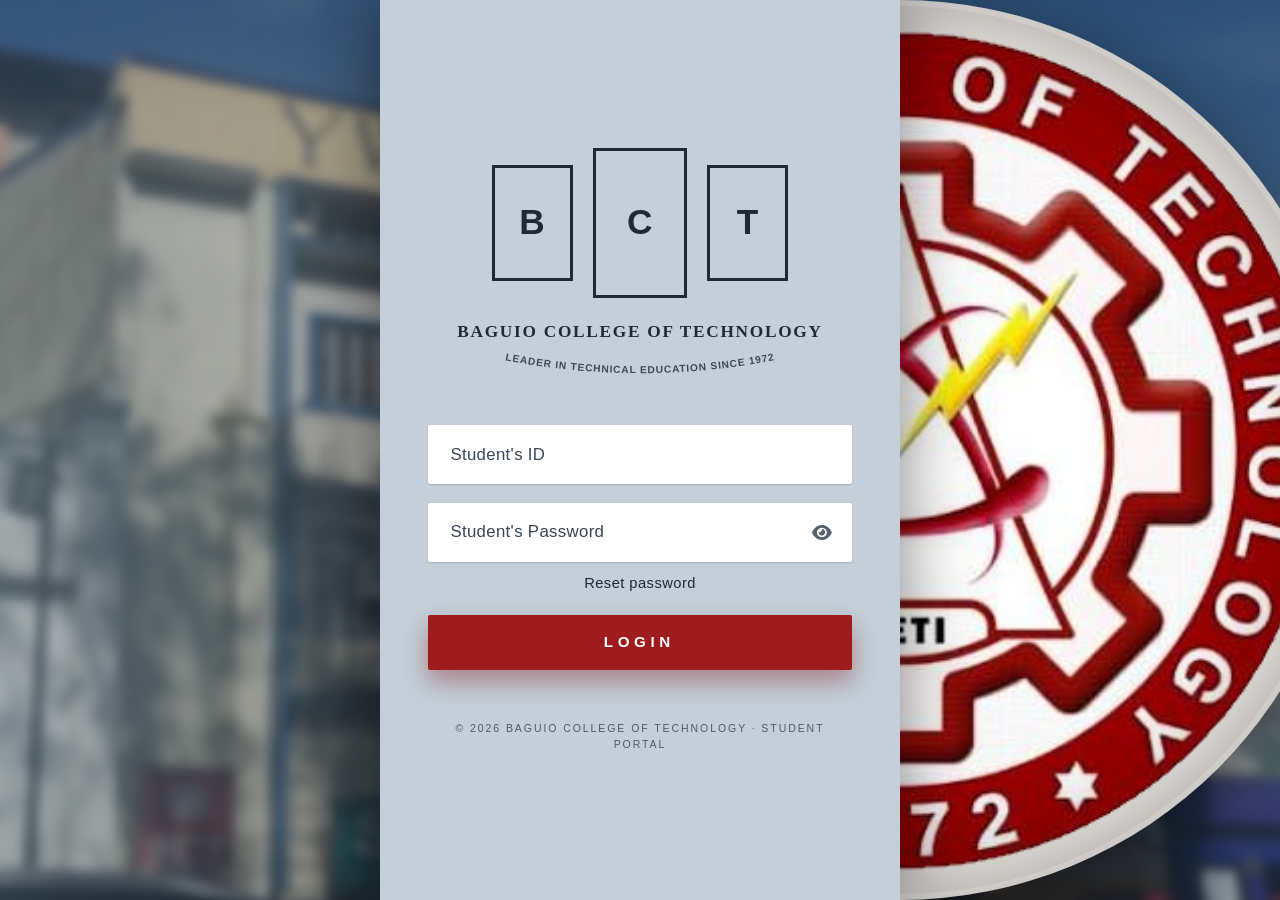
==== RegistrationPage.html @ 7062a047 "yidhariisabaddie" ====
<html lang="en">

<head>
    <meta charset="UTF-8" />
    <meta name="viewport" content="width=device-width, initial-scale=1.0" />
    <title>Baguio College of Technology | Student Portal Login</title>
    <link rel="icon" type="image/png" href="Images/Logos/BCT Logo.png" />

    <link href="https://cdn.jsdelivr.net/npm/bootstrap@5.3.8/dist/css/bootstrap.min.css" rel="stylesheet" />
    <script src="https://cdn.jsdelivr.net/npm/bootstrap@5.3.8/dist/js/bootstrap.bundle.min.js"></script>

    <link rel="stylesheet" href="https://cdnjs.cloudflare.com/ajax/libs/font-awesome/6.4.0/css/all.min.css" />

    <link rel="stylesheet" href="CSS/style.css" />
</head>

<body>
    <div class="bg-slideshow" id="bgSlideshow" aria-hidden="true">
        <div class="bg-slide bg-slide-1 active"></div>
        <div class="bg-slide bg-slide-2"></div>
        <div class="bg-slide bg-slide-3"></div>
    </div>

    <div class="bg-overlay" aria-hidden="true"></div>

    <main class="login-stage">
        <div class="logo-orb" aria-hidden="true"></div>

        <section class="login-panel" aria-labelledby="schoolName">
            <div class="seal-badge">
                <img src="Images/Logos/BCT Logo.png" alt="Baguio College of Technology seal" />
            </div>

            <div class="panel-content">
                <div class="acronym-boxes" aria-hidden="true">
                    <div class="letter-box">B</div>
                    <div class="letter-box letter-box-tall">C</div>
                    <div class="letter-box">T</div>
                </div>

                <h1 class="school-full-name" id="schoolName">
                    Baguio College of Technology
                </h1>

                <svg class="motto-arc" viewBox="0 0 400 56" xmlns="http://www.w3.org/2000/svg" role="img"
                    aria-label="Leader in Technical Education since 1972">
                    <path id="mottoArcPath" d="M10 10 Q200 54 390 10" fill="none" />
                    <text class="motto-text">
                        <textPath href="#mottoArcPath" startOffset="50%" text-anchor="middle">
                            Leader in Technical Education since 1972
                        </textPath>
                    </text>
                </svg>

                <form id="loginForm" class="login-form" novalidate>
                    <div>
                        <label class="visually-hidden" for="studentId">Student's ID</label>
                        <input type="text" class="input-bar" id="studentId" name="studentId" placeholder="Student's ID"
                            autocomplete="username" required />
                    </div>

                    <div>
                        <label class="visually-hidden" for="studentPassword">Student's Password</label>
                        <div class="password-bar">
                            <input type="password" id="studentPassword" name="studentPassword"
                                placeholder="Student's Password" autocomplete="current-password" required />
                            <button class="toggle-password" type="button" id="togglePassword"
                                aria-label="Toggle password visibility" aria-pressed="false">
                                <i class="fas fa-eye" aria-hidden="true"></i>
                            </button>
                        </div>
                    </div>

                    <a href="#" class="reset-link" id="resetPasswordLink">Reset password</a>

                    <button type="submit" class="btn-login">Login</button>
                </form>

                <p class="panel-footer">
                    &copy; 2026 Baguio College of Technology &middot; Student Portal
                </p>
            </div>
        </section>
    </main>

    <script src="JS/script.js"></script>
</body>

</html>
---- CSS/style.css ----
:root {
    --panel-bg: #c4cfd9;
    --ink: #1f2a35;
    --ink-soft: #3c4a58;
    --accent: #9e1b1e;
    --accent-dark: #7c1417;
    --panel-w: 520px;
}

body,
html {
    height: 100%;
    margin: 0;
    font-family: "Segoe UI", Tahoma, Geneva, Verdana, sans-serif;
    overflow-x: hidden;
}

/* dark canvas as a fallback if the slideshow photos fail to load */
html {
    background-color: #0f172a;
}

/* ---------- Shifting blurred background ---------- */
.bg-slideshow {
    position: fixed;
    top: 0;
    left: 0;
    width: 100%;
    height: 100%;
    z-index: 0;
}

.bg-slide {
    position: absolute;
    top: 0;
    left: 0;
    width: 100%;
    height: 100%;
    background-size: cover;
    background-position: center 30%;
    opacity: 0;
    transition:
        opacity 1.5s ease-in-out,
        transform 6s ease-in-out;
    /* keep the slide slightly zoomed so the weak blur never reveals transparent edges */
    transform: scale(1.08);
    filter: blur(5px);
    -webkit-filter: blur(5px);
}

.bg-slide-1 {
    background-image: url("../Images/Background/5ce9ad70-0e41-4c10-b5ee-7a83d38f1132.jpeg");
}

.bg-slide-2 {
    background-image: url("../Images/Background/68b89f62-8f19-412b-bc5a-8a062d4786f0.jpeg");
}

.bg-slide-3 {
    background-image: url("../Images/Background/dcb02898-f5d2-493e-8888-8b8eeee07c66.jpeg");
}

.bg-slide.active {
    opacity: 1;
    transform: scale(1.12);
}

.bg-overlay {
    position: fixed;
    top: 0;
    left: 0;
    width: 100%;
    height: 100%;
    background: rgba(15, 23, 42, 0.35);
    z-index: 1;
}

/* ---------- Stage / layout ---------- */
.login-stage {
    position: relative;
    z-index: 2;
    /* sits above the slideshow (0) and the dim overlay (1) */
    min-height: 100vh;
    display: flex;
    justify-content: center;
    overflow: hidden;
}

/* ---------- School logo circle (centered on the panel's edge: exactly half tucked behind the panel, half shown) ---------- */
.logo-orb {
    position: absolute;
    top: 50%;
    left: calc(50% + var(--panel-w) / 2);
    transform: translate(-50%, -50%);
    width: clamp(660px, 100vh, 1180px);
    aspect-ratio: 1 / 1;
    border-radius: 50%;
    background-image: url("../Images/Logos/BCT Logo.png");
    background-size: cover;
    background-position: center;
    background-color: #f4f1ec;
    /* never let the circle tip out on the panel's left side; clip exactly at the panel's left edge */
    clip-path: inset(0 0 0 max(0px, calc(clamp(660px, 100vh, 1180px) / 2 - var(--panel-w))));
    box-shadow:
        inset 0 0 0 6px rgba(255, 255, 255, 0.18),
        inset 0 0 120px rgba(0, 0, 0, 0.4),
        0 25px 80px rgba(0, 0, 0, 0.5);
    z-index: 1;
}

/* ---------- Solid color panel ---------- */
.login-panel {
    position: relative;
    z-index: 2;
    width: 100%;
    max-width: var(--panel-w);
    min-height: 100vh;
    background: var(--panel-bg);
    display: flex;
    flex-direction: column;
    align-items: center;
    justify-content: center;
    padding: 3rem clamp(1.25rem, 4vw, 3rem);
    box-shadow: 0 0 70px rgba(0, 0, 0, 0.5);
}

.panel-content {
    width: 100%;
    max-width: 470px;
    display: flex;
    flex-direction: column;
    align-items: center;
    text-align: center;
}

/* ---------- School name acronym boxes (middle one taller) ---------- */
.acronym-boxes {
    display: flex;
    align-items: center;
    gap: clamp(0.75rem, 2vw, 1.25rem);
    margin-bottom: 1.4rem;
}

.letter-box {
    width: clamp(64px, 9vh, 84px);
    height: clamp(88px, 13vh, 116px);
    border: 3px solid var(--ink);
    background: transparent;
    display: flex;
    align-items: center;
    justify-content: center;
    font-size: clamp(1.6rem, 4.5vh, 2.2rem);
    font-weight: 800;
    color: var(--ink);
    letter-spacing: 0.02em;
    transition:
        transform 0.2s ease,
        background-color 0.2s ease;
}

.letter-box-tall {
    width: clamp(74px, 10.5vh, 96px);
    height: clamp(112px, 17vh, 150px);
    background: transparent;
}

.letter-box:hover {
    transform: translateY(-4px);
    background: rgba(255, 255, 255, 0.55);
}

/* ---------- School full name ---------- */
.school-full-name {
    font-family: Georgia, "Times New Roman", serif;
    font-weight: 700;
    text-transform: uppercase;
    letter-spacing: 0.1em;
    font-size: clamp(0.9rem, 2.3vh, 1.08rem);
    color: var(--ink);
    margin: 0;
    line-height: 1.35;
}

/* ---------- School motto (curved text) ---------- */
.motto-arc {
    width: min(340px, 92%);
    height: auto;
    overflow: visible;
    margin-top: 0.15rem;
}

.motto-text {
    font-size: 12px;
    font-weight: 600;
    letter-spacing: 0.08em;
    fill: var(--ink-soft);
    text-transform: uppercase;
}

/* ---------- Login form / input bars ---------- */
.login-form {
    width: 100%;
    display: flex;
    flex-direction: column;
    gap: 1.15rem;
    margin-top: 2rem;
}

.input-bar {
    width: 100%;
    height: 3.7rem;
    background: #ffffff;
    border: none;
    border-radius: 2px;
    padding: 0 1.4rem;
    font-size: 1.05rem;
    letter-spacing: 0.02em;
    color: var(--ink);
    outline: none;
    box-shadow: 0 1px 2px rgba(16, 24, 32, 0.18);
    transition: box-shadow 0.2s ease;
}

.input-bar::placeholder {
    color: #39465a;
    opacity: 1;
}

.input-bar:hover {
    box-shadow: 0 4px 14px rgba(16, 24, 32, 0.22);
}

.input-bar:focus {
    box-shadow:
        0 0 0 3px rgba(158, 27, 30, 0.35),
        0 4px 14px rgba(16, 24, 32, 0.22);
}

.password-bar {
    width: 100%;
    height: 3.7rem;
    background: #ffffff;
    border-radius: 2px;
    display: flex;
    align-items: center;
    padding-right: 0.35rem;
    box-shadow: 0 1px 2px rgba(16, 24, 32, 0.18);
    transition: box-shadow 0.2s ease;
}

.password-bar input {
    flex: 1 1 auto;
    min-width: 0;
    height: 100%;
    border: none;
    background: transparent;
    outline: none;
    padding: 0 0.5rem 0 1.4rem;
    font-size: 1.05rem;
    letter-spacing: 0.02em;
    color: var(--ink);
    border-radius: 2px;
}

.password-bar input::placeholder {
    color: #39465a;
    opacity: 1;
}

.password-bar:hover {
    box-shadow: 0 4px 14px rgba(16, 24, 32, 0.22);
}

.password-bar:focus-within {
    box-shadow:
        0 0 0 3px rgba(158, 27, 30, 0.35),
        0 4px 14px rgba(16, 24, 32, 0.22);
}

.toggle-password {
    flex: 0 0 auto;
    width: 3rem;
    height: 3rem;
    border: none;
    border-radius: 2px;
    background: transparent;
    color: #55626e;
    font-size: 1.1rem;
    cursor: pointer;
    transition:
        color 0.2s ease,
        background-color 0.2s ease;
}

.toggle-password:hover {
    color: var(--accent);
    background: rgba(158, 27, 30, 0.08);
}

.toggle-password:focus-visible {
    outline: 2px solid var(--accent);
    outline-offset: -2px;
}

/* ---------- Login button ---------- */
.btn-login {
    height: 3.4rem;
    border: none;
    border-radius: 2px;
    background: var(--accent);
    color: #ffffff;
    font-size: 0.95rem;
    font-weight: 700;
    letter-spacing: 0.3em;
    padding-left: 0.3em;
    /* balance the trailing tracking */
    text-transform: uppercase;
    cursor: pointer;
    box-shadow: 0 12px 24px rgba(124, 20, 23, 0.4);
    transition:
        background-color 0.2s ease,
        transform 0.15s ease,
        box-shadow 0.2s ease;
}

.btn-login:hover {
    background: var(--accent-dark);
    transform: translateY(-1px);
    box-shadow: 0 14px 28px rgba(124, 20, 23, 0.45);
}

.btn-login:active {
    transform: translateY(0);
}

.btn-login:focus-visible {
    outline: 3px solid rgba(158, 27, 30, 0.45);
    outline-offset: 3px;
}

/* ---------- Reset password (sits directly under the password bar) ---------- */
.reset-link {
    align-self: center;
    margin-top: -0.55rem;
    /* pull closer to the password bar above */
    color: var(--ink);
    font-size: 0.92rem;
    letter-spacing: 0.03em;
    text-decoration: none;
    border-bottom: 1px solid transparent;
    padding-bottom: 2px;
    transition:
        color 0.2s ease,
        border-color 0.2s ease;
}

.reset-link:hover {
    color: var(--accent);
    border-bottom-color: var(--accent);
}

.reset-link:focus-visible {
    outline: 2px solid var(--accent);
    outline-offset: 3px;
}

/* ---------- Small print ---------- */
.panel-footer {
    margin: 2.2rem 0 0;
    font-size: 0.66rem;
    letter-spacing: 0.18em;
    text-transform: uppercase;
    color: #4d5a66;
}

/* ---------- Seal badge (small screens only) ---------- */
.seal-badge {
    display: none;
    width: 128px;
    height: 128px;
    margin: -4.8rem auto 1.5rem;
    padding: 6px;
    border-radius: 50%;
    background: #ffffff;
    box-shadow:
        0 0 0 4px rgba(158, 27, 30, 0.85),
        0 14px 30px rgba(0, 0, 0, 0.35);
}

.seal-badge img {
    width: 100%;
    height: 100%;
    border-radius: 50%;
    object-fit: cover;
    display: block;
}

/* ---------- Breakpoints ---------- */
@media (max-width: 1199px) {
    :root {
        --panel-w: 480px;
    }

    .logo-orb {
        width: clamp(540px, 95vh, 980px);
        clip-path: inset(0 0 0 max(0px, calc(clamp(540px, 95vh, 980px) / 2 - var(--panel-w))));
    }
}

@media (max-width: 991px) {
    .logo-orb {
        display: none;
    }

    .login-panel {
        max-width: 520px;
        padding-top: 5rem;
    }

    .seal-badge {
        display: block;
    }
}

@media (max-width: 575px) {
    .login-panel {
        padding: 5rem 1.25rem 2.5rem;
        justify-content: flex-start;
    }

    .acronym-boxes {
        gap: 0.6rem;
        margin-bottom: 1.1rem;
    }

    .letter-box {
        width: 58px;
        height: 80px;
        border-width: 2px;
        font-size: 1.5rem;
    }

    .letter-box-tall {
        width: 66px;
        height: 104px;
    }

    .school-full-name {
        font-size: 0.9rem;
        letter-spacing: 0.07em;
    }

    .input-bar,
    .password-bar {
        height: 3.35rem;
    }

    .input-bar,
    .password-bar input {
        font-size: 0.95rem;
    }

    .btn-login {
        height: 3.1rem;
    }

    .panel-footer {
        margin-top: 1.6rem;
        font-size: 0.58rem;
    }
}

@media (prefers-reduced-motion: reduce) {
    .bg-slide {
        transition: none;
        transform: none;
    }

    .letter-box,
    .btn-login,
    .input-bar,
    .password-bar {
        transition: none;
    }
}
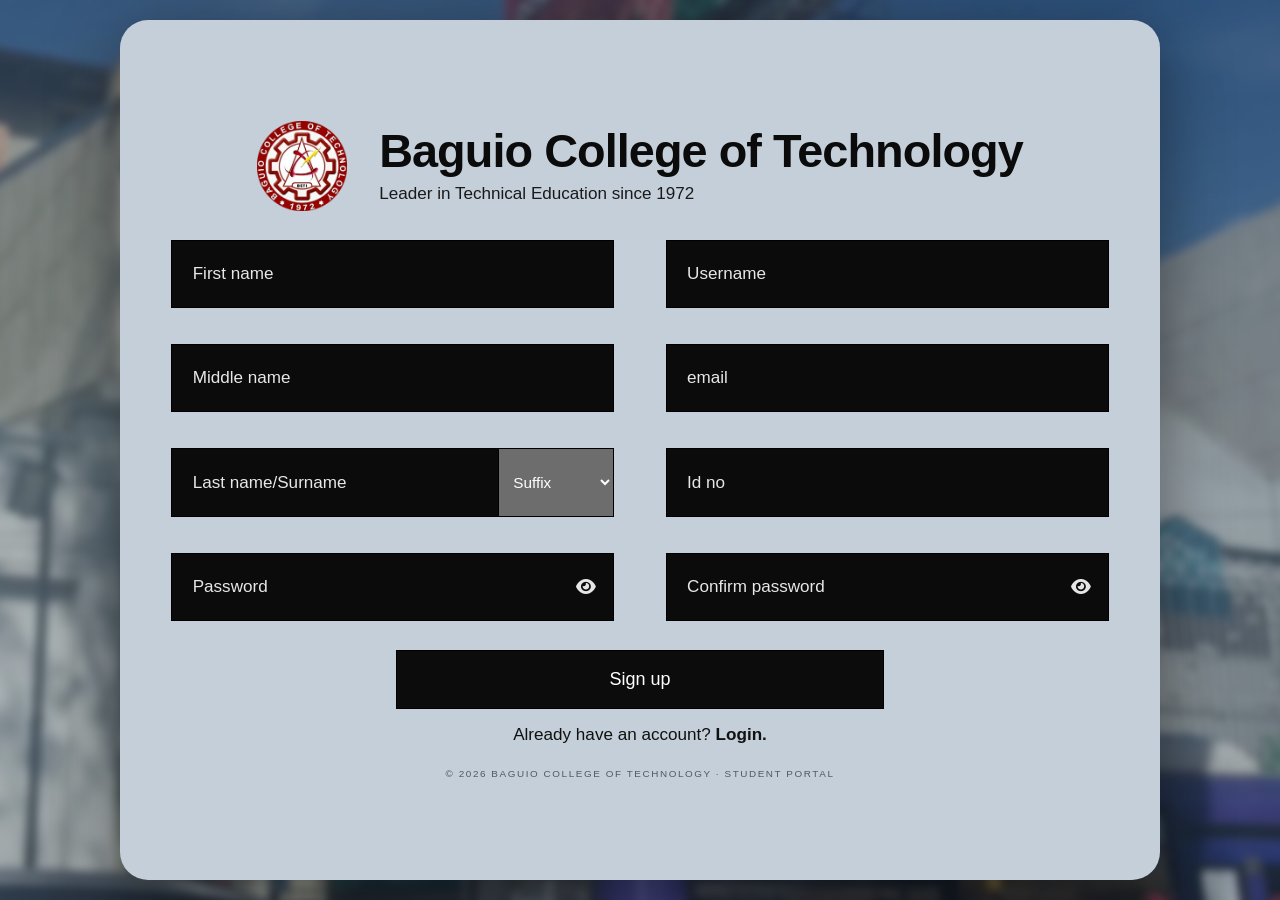
==== commit 9facd792: "Ts so difficult, kill switch gon wait, maghanda ka Rusty." ====
--- a/RegistrationPage.html
+++ b/RegistrationPage.html
@@ -1,20 +1,17 @@
+<!doctype html>
 <html lang="en">
 
 <head>
     <meta charset="UTF-8" />
     <meta name="viewport" content="width=device-width, initial-scale=1.0" />
-    <title>Baguio College of Technology | Student Portal Login</title>
-    <link rel="icon" type="image/png" href="Images/Logos/BCT Logo.png" />
-
-    <link href="https://cdn.jsdelivr.net/npm/bootstrap@5.3.8/dist/css/bootstrap.min.css" rel="stylesheet" />
-    <script src="https://cdn.jsdelivr.net/npm/bootstrap@5.3.8/dist/js/bootstrap.bundle.min.js"></script>
+    <title>Baguio College of Technology | Student Registration</title>
+    <link rel="icon" type="image/png" href="Images/Logos/BCTLogo.png" />
 
     <link rel="stylesheet" href="https://cdnjs.cloudflare.com/ajax/libs/font-awesome/6.4.0/css/all.min.css" />
-
     <link rel="stylesheet" href="CSS/style.css" />
 </head>
 
-<body>
+<body class="page-register">
     <div class="bg-slideshow" id="bgSlideshow" aria-hidden="true">
         <div class="bg-slide bg-slide-1 active"></div>
         <div class="bg-slide bg-slide-2"></div>
@@ -24,56 +21,94 @@
     <div class="bg-overlay" aria-hidden="true"></div>
 
     <main class="login-stage">
-        <div class="logo-orb" aria-hidden="true"></div>
+        <section class="login-panel" aria-labelledby="schoolName">
+            <div class="panel-content">
+                <header class="register-header">
+                    <img class="register-seal" src="Images/Logos/BCTLogo.png" alt="Baguio College of Technology seal" />
+                    <div class="register-heading">
+                        <h1 id="schoolName">Baguio College of Technology</h1>
+                        <p>Leader in Technical Education since 1972</p>
+                    </div>
+                </header>
 
-        <section class="login-panel" aria-labelledby="schoolName">
-            <div class="seal-badge">
-                <img src="Images/Logos/BCT Logo.png" alt="Baguio College of Technology seal" />
-            </div>
+                <form id="registerForm" class="register-form" action="register.php" method="POST" novalidate>
+                    <div class="register-grid">
+                        <div class="register-field">
+                            <label class="visually-hidden" for="regFirstName">First name</label>
+                            <input type="text" class="dark-input" id="regFirstName" name="first_name"
+                                placeholder="First name" autocomplete="given-name" required />
+                        </div>
 
-            <div class="panel-content">
-                <div class="acronym-boxes" aria-hidden="true">
-                    <div class="letter-box">B</div>
-                    <div class="letter-box letter-box-tall">C</div>
-                    <div class="letter-box">T</div>
-                </div>
+                        <div class="register-field">
+                            <label class="visually-hidden" for="regUsername">Username</label>
+                            <input type="text" class="dark-input" id="regUsername" name="username"
+                                placeholder="Username" autocomplete="username" required />
+                        </div>
 
-                <h1 class="school-full-name" id="schoolName">
-                    Baguio College of Technology
-                </h1>
+                        <div class="register-field">
+                            <label class="visually-hidden" for="regMiddleName">Middle name</label>
+                            <input type="text" class="dark-input" id="regMiddleName" name="middle_name"
+                                placeholder="Middle name" autocomplete="additional-name" />
+                        </div>
 
-                <svg class="motto-arc" viewBox="0 0 400 56" xmlns="http://www.w3.org/2000/svg" role="img"
-                    aria-label="Leader in Technical Education since 1972">
-                    <path id="mottoArcPath" d="M10 10 Q200 54 390 10" fill="none" />
-                    <text class="motto-text">
-                        <textPath href="#mottoArcPath" startOffset="50%" text-anchor="middle">
-                            Leader in Technical Education since 1972
-                        </textPath>
-                    </text>
-                </svg>
+                        <div class="register-field">
+                            <label class="visually-hidden" for="regEmail">Email</label>
+                            <input type="email" class="dark-input" id="regEmail" name="email" placeholder="email"
+                                autocomplete="email" required />
+                        </div>
 
-                <form id="loginForm" class="login-form" novalidate>
-                    <div>
-                        <label class="visually-hidden" for="studentId">Student's ID</label>
-                        <input type="text" class="input-bar" id="studentId" name="studentId" placeholder="Student's ID"
-                            autocomplete="username" required />
-                    </div>
+                        <div class="register-field name-with-suffix">
+                            <label class="visually-hidden" for="regLastName">Last name / Surname</label>
+                            <input type="text" class="dark-input" id="regLastName" name="last_name"
+                                placeholder="Last name/Surname" autocomplete="family-name" required />
+                            <label class="visually-hidden" for="regSuffix">Suffix</label>
+                            <select class="suffix-input" id="regSuffix" name="suffix" aria-label="Suffix">
+                                <option value="" selected>Suffix</option>
+                                <option value="Jr.">Jr.</option>
+                                <option value="Sr.">Sr.</option>
+                                <option value="II">II</option>
+                                <option value="III">III</option>
+                                <option value="IV">IV</option>
+                            </select>
+                        </div>
 
-                    <div>
-                        <label class="visually-hidden" for="studentPassword">Student's Password</label>
-                        <div class="password-bar">
-                            <input type="password" id="studentPassword" name="studentPassword"
-                                placeholder="Student's Password" autocomplete="current-password" required />
-                            <button class="toggle-password" type="button" id="togglePassword"
-                                aria-label="Toggle password visibility" aria-pressed="false">
-                                <i class="fas fa-eye" aria-hidden="true"></i>
-                            </button>
+                        <div class="register-field">
+                            <label class="visually-hidden" for="regIdNo">ID no</label>
+                            <input type="text" class="dark-input" id="regIdNo" name="id_no" placeholder="Id no"
+                                autocomplete="off" required />
+                        </div>
+
+                        <div class="register-field">
+                            <label class="visually-hidden" for="regPassword">Password</label>
+                            <div class="dark-password">
+                                <input type="password" id="regPassword" name="password" placeholder="Password"
+                                    autocomplete="new-password" required />
+                                <button class="toggle-password" type="button" id="toggleRegPassword"
+                                    aria-label="Toggle password visibility" aria-pressed="false">
+                                    <i class="fas fa-eye" aria-hidden="true"></i>
+                                </button>
+                            </div>
+                        </div>
+
+                        <div class="register-field">
+                            <label class="visually-hidden" for="regConfirmPassword">Confirm password</label>
+                            <div class="dark-password">
+                                <input type="password" id="regConfirmPassword" name="confirm_password"
+                                    placeholder="Confirm password" autocomplete="new-password" required />
+                                <button class="toggle-password" type="button" id="toggleConfirmPassword"
+                                    aria-label="Toggle password visibility" aria-pressed="false">
+                                    <i class="fas fa-eye" aria-hidden="true"></i>
+                                </button>
+                            </div>
                         </div>
                     </div>
 
-                    <a href="#" class="reset-link" id="resetPasswordLink">Reset password</a>
-
-                    <button type="submit" class="btn-login">Login</button>
+                    <div class="register-actions">
+                        <button type="submit" class="btn-signup">Sign up</button>
+                        <p class="existing-account">
+                            Already have an account? <a href="LoginPage.html" data-transition>Login.</a>
+                        </p>
+                    </div>
                 </form>
 
                 <p class="panel-footer">
--- a/CSS/style.css
+++ b/CSS/style.css
@@ -1,51 +1,63 @@
 :root {
     --panel-bg: #c4cfd9;
-    --ink: #1f2a35;
+    --ink: #101820;
     --ink-soft: #3c4a58;
     --accent: #9e1b1e;
     --accent-dark: #7c1417;
-    --panel-w: 520px;
-}
-
-body,
-html {
+    --field-dark: #0b0b0b;
+    --panel-radius: 28px;
+}
+
+*,
+*::before,
+*::after {
+    box-sizing: border-box;
+}
+
+html,
+body {
     height: 100%;
     margin: 0;
+    overflow: hidden;
+}
+
+body {
     font-family: "Segoe UI", Tahoma, Geneva, Verdana, sans-serif;
-    overflow-x: hidden;
-}
-
-/* dark canvas as a fallback if the slideshow photos fail to load */
-html {
-    background-color: #0f172a;
-}
-
-/* ---------- Shifting blurred background ---------- */
+    background: #0f172a;
+    color: var(--ink);
+}
+
+.visually-hidden {
+    position: absolute;
+    width: 1px;
+    height: 1px;
+    padding: 0;
+    margin: -1px;
+    overflow: hidden;
+    clip: rect(0, 0, 0, 0);
+    white-space: nowrap;
+    border: 0;
+}
+
 .bg-slideshow {
     position: fixed;
-    top: 0;
-    left: 0;
-    width: 100%;
-    height: 100%;
+    inset: 0;
     z-index: 0;
+    overflow: hidden;
 }
 
 .bg-slide {
     position: absolute;
-    top: 0;
-    left: 0;
-    width: 100%;
-    height: 100%;
+    inset: 0;
     background-size: cover;
-    background-position: center 30%;
+    background-position: center 35%;
     opacity: 0;
+    transform: scale(1.08);
+    filter: blur(4px);
+    -webkit-filter: blur(4px);
     transition:
-        opacity 1.5s ease-in-out,
-        transform 6s ease-in-out;
-    /* keep the slide slightly zoomed so the weak blur never reveals transparent edges */
-    transform: scale(1.08);
-    filter: blur(5px);
-    -webkit-filter: blur(5px);
+        opacity 1.6s ease-in-out,
+        transform 8s ease-in-out;
 }
 
 .bg-slide-1 {
@@ -67,61 +79,47 @@
 
 .bg-overlay {
     position: fixed;
-    top: 0;
-    left: 0;
-    width: 100%;
-    height: 100%;
-    background: rgba(15, 23, 42, 0.35);
+    inset: 0;
+    background: rgba(15, 23, 42, 0.32);
     z-index: 1;
 }
 
-/* ---------- Stage / layout ---------- */
 .login-stage {
     position: relative;
     z-index: 2;
-    /* sits above the slideshow (0) and the dim overlay (1) */
-    min-height: 100vh;
-    display: flex;
+    width: 100%;
+    height: 100vh;
+    height: 100dvh;
+    padding: clamp(10px, 2.2vh, 24px) clamp(12px, 3vw, 44px);
+    display: flex;
+    align-items: center;
     justify-content: center;
     overflow: hidden;
 }
 
-/* ---------- School logo circle (centered on the panel's edge: exactly half tucked behind the panel, half shown) ---------- */
-.logo-orb {
-    position: absolute;
-    top: 50%;
-    left: calc(50% + var(--panel-w) / 2);
-    transform: translate(-50%, -50%);
-    width: clamp(660px, 100vh, 1180px);
-    aspect-ratio: 1 / 1;
-    border-radius: 50%;
-    background-image: url("../Images/Logos/BCT Logo.png");
-    background-size: cover;
-    background-position: center;
-    background-color: #f4f1ec;
-    /* never let the circle tip out on the panel's left side; clip exactly at the panel's left edge */
-    clip-path: inset(0 0 0 max(0px, calc(clamp(660px, 100vh, 1180px) / 2 - var(--panel-w))));
-    box-shadow:
-        inset 0 0 0 6px rgba(255, 255, 255, 0.18),
-        inset 0 0 120px rgba(0, 0, 0, 0.4),
-        0 25px 80px rgba(0, 0, 0, 0.5);
-    z-index: 1;
-}
-
-/* ---------- Solid color panel ---------- */
 .login-panel {
     position: relative;
     z-index: 2;
     width: 100%;
-    max-width: var(--panel-w);
-    min-height: 100vh;
+    height: 100%;
     background: var(--panel-bg);
+    border-radius: var(--panel-radius);
+    box-shadow: 0 18px 70px rgba(0, 0, 0, 0.45);
     display: flex;
     flex-direction: column;
     align-items: center;
     justify-content: center;
-    padding: 3rem clamp(1.25rem, 4vw, 3rem);
-    box-shadow: 0 0 70px rgba(0, 0, 0, 0.5);
+    padding: clamp(18px, 3.2vh, 40px) clamp(20px, 4vw, 52px);
+    overflow: hidden;
+    transition: max-width 0.55s cubic-bezier(0.2, 0.75, 0.25, 1);
+}
+
+body.page-login .login-panel {
+    max-width: clamp(350px, 41vw, 550px);
+}
+
+body.page-register .login-panel {
+    max-width: min(1040px, 86vw);
 }
 
 .panel-content {
@@ -130,63 +128,98 @@
     display: flex;
     flex-direction: column;
     align-items: center;
-    text-align: center;
-}
-
-/* ---------- School name acronym boxes (middle one taller) ---------- */
+    transition:
+        opacity 0.28s ease,
+        transform 0.28s ease;
+}
+
+
+.panel-content.is-leaving {
+    opacity: 0;
+    transform: translateY(-8px) scale(0.985);
+    pointer-events: none;
+}
+
+.panel-content.is-entering {
+    opacity: 0;
+    transform: translateY(10px) scale(0.985);
+    pointer-events: none;
+}
+
+.seal-badge {
+    display: block;
+    width: clamp(76px, 12vh, 130px);
+    height: clamp(76px, 12vh, 130px);
+    margin-bottom: clamp(12px, 2.4vh, 28px);
+    padding: 5px;
+    border-radius: 50%;
+    background: #fff;
+    box-shadow:
+        0 0 0 4px rgba(158, 27, 30, 0.85),
+        0 12px 26px rgba(0, 0, 0, 0.3);
+}
+
+.seal-badge img {
+    display: block;
+    width: 100%;
+    height: 100%;
+    border-radius: 50%;
+    object-fit: cover;
+}
+
 .acronym-boxes {
     display: flex;
     align-items: center;
-    gap: clamp(0.75rem, 2vw, 1.25rem);
-    margin-bottom: 1.4rem;
+    justify-content: center;
+    width: 100%;
+    gap: clamp(8px, 2.5%, 20px);
+    margin-bottom: clamp(10px, 2vh, 22px);
 }
 
 .letter-box {
-    width: clamp(64px, 9vh, 84px);
-    height: clamp(88px, 13vh, 116px);
+    width: 27%;
+    height: clamp(100px, 18vh, 180px);
     border: 3px solid var(--ink);
+    display: flex;
+    align-items: center;
+    justify-content: center;
+    font-size: clamp(1.5rem, 4vh, 2.4rem);
+    font-weight: 800;
+    letter-spacing: 0.02em;
+    color: var(--ink);
     background: transparent;
-    display: flex;
-    align-items: center;
-    justify-content: center;
-    font-size: clamp(1.6rem, 4.5vh, 2.2rem);
-    font-weight: 800;
-    color: var(--ink);
-    letter-spacing: 0.02em;
     transition:
         transform 0.2s ease,
         background-color 0.2s ease;
 }
 
 .letter-box-tall {
-    width: clamp(74px, 10.5vh, 96px);
-    height: clamp(112px, 17vh, 150px);
-    background: transparent;
+    width: 31%;
+    height: clamp(125px, 21vh, 210px);
 }
 
 .letter-box:hover {
-    transform: translateY(-4px);
-    background: rgba(255, 255, 255, 0.55);
-}
-
-/* ---------- School full name ---------- */
+    transform: translateY(-3px);
+    background: rgba(255, 255, 255, 0.5);
+}
+
 .school-full-name {
+    margin: 0;
     font-family: Georgia, "Times New Roman", serif;
     font-weight: 700;
     text-transform: uppercase;
     letter-spacing: 0.1em;
-    font-size: clamp(0.9rem, 2.3vh, 1.08rem);
+    font-size: clamp(0.82rem, 1.9vh, 1.05rem);
+    line-height: 1.35;
+    text-align: center;
     color: var(--ink);
-    margin: 0;
-    line-height: 1.35;
-}
-
-/* ---------- School motto (curved text) ---------- */
+}
+
 .motto-arc {
     width: min(340px, 92%);
     height: auto;
+    margin-top: 0.1rem;
     overflow: visible;
-    margin-top: 0.15rem;
 }
 
 .motto-text {
@@ -197,90 +230,79 @@
     text-transform: uppercase;
 }
 
-/* ---------- Login form / input bars ---------- */
-.login-form {
+.auth-form {
     width: 100%;
     display: flex;
     flex-direction: column;
-    gap: 1.15rem;
-    margin-top: 2rem;
-}
-
-.input-bar {
-    width: 100%;
-    height: 3.7rem;
-    background: #ffffff;
+    gap: clamp(12px, 3vh, 28px);
+    margin-top: clamp(18px, 3.4vh, 42px);
+}
+
+.field {
+    width: 100%;
+}
+
+.input-bar,
+.password-bar {
+    width: 100%;
+    height: clamp(42px, 6.4vh, 62px);
+    background: #fff;
     border: none;
     border-radius: 2px;
-    padding: 0 1.4rem;
-    font-size: 1.05rem;
+    box-shadow: 0 1px 3px rgba(16, 24, 32, 0.2);
+    transition: box-shadow 0.2s ease;
+}
+
+.input-bar {
+    padding: 0 clamp(14px, 2vw, 24px);
+    font-size: clamp(0.95rem, 1.9vh, 1.1rem);
     letter-spacing: 0.02em;
     color: var(--ink);
     outline: none;
-    box-shadow: 0 1px 2px rgba(16, 24, 32, 0.18);
-    transition: box-shadow 0.2s ease;
-}
-
-.input-bar::placeholder {
+}
+
+.input-bar::placeholder,
+.password-bar input::placeholder {
     color: #39465a;
     opacity: 1;
 }
 
-.input-bar:hover {
+.input-bar:hover,
+.password-bar:hover {
     box-shadow: 0 4px 14px rgba(16, 24, 32, 0.22);
 }
 
-.input-bar:focus {
+.input-bar:focus,
+.password-bar:focus-within {
     box-shadow:
         0 0 0 3px rgba(158, 27, 30, 0.35),
         0 4px 14px rgba(16, 24, 32, 0.22);
 }
 
 .password-bar {
-    width: 100%;
-    height: 3.7rem;
-    background: #ffffff;
-    border-radius: 2px;
     display: flex;
     align-items: center;
     padding-right: 0.35rem;
-    box-shadow: 0 1px 2px rgba(16, 24, 32, 0.18);
-    transition: box-shadow 0.2s ease;
 }
 
 .password-bar input {
     flex: 1 1 auto;
     min-width: 0;
     height: 100%;
+    padding: 0 0.5rem 0 clamp(14px, 2vw, 24px);
     border: none;
+    border-radius: 2px;
     background: transparent;
     outline: none;
-    padding: 0 0.5rem 0 1.4rem;
-    font-size: 1.05rem;
+    font-size: clamp(0.95rem, 1.9vh, 1.1rem);
     letter-spacing: 0.02em;
     color: var(--ink);
-    border-radius: 2px;
-}
-
-.password-bar input::placeholder {
-    color: #39465a;
-    opacity: 1;
-}
-
-.password-bar:hover {
-    box-shadow: 0 4px 14px rgba(16, 24, 32, 0.22);
-}
-
-.password-bar:focus-within {
-    box-shadow:
-        0 0 0 3px rgba(158, 27, 30, 0.35),
-        0 4px 14px rgba(16, 24, 32, 0.22);
 }
 
 .toggle-password {
     flex: 0 0 auto;
-    width: 3rem;
-    height: 3rem;
+    width: 2.8rem;
+    height: 2.8rem;
     border: none;
     border-radius: 2px;
     background: transparent;
@@ -302,21 +324,58 @@
     outline-offset: -2px;
 }
 
-/* ---------- Login button ---------- */
+.form-links {
+    display: flex;
+    gap: clamp(12px, 2vw, 26px);
+    justify-content: center;
+    flex-wrap: wrap;
+    margin-top: -0.3rem;
+}
+
+.form-links a {
+    font-size: clamp(0.82rem, 1.7vh, 0.92rem);
+    letter-spacing: 0.03em;
+    text-decoration: none;
+    padding-bottom: 2px;
+    border-bottom: 1px solid transparent;
+    transition:
+        color 0.2s ease,
+        border-color 0.2s ease;
+}
+
+.reset-link {
+    color: var(--ink);
+}
+
+.register-link {
+    color: var(--accent);
+    font-weight: 700;
+}
+
+.form-links a:hover {
+    color: var(--accent);
+    border-bottom-color: var(--accent);
+}
+
+.form-links a:focus-visible {
+    outline: 2px solid var(--accent);
+    outline-offset: 3px;
+}
+
 .btn-login {
-    height: 3.4rem;
+    width: 100%;
+    height: clamp(42px, 6.2vh, 60px);
     border: none;
     border-radius: 2px;
     background: var(--accent);
-    color: #ffffff;
-    font-size: 0.95rem;
+    color: #fff;
+    font-size: clamp(0.85rem, 1.7vh, 1rem);
     font-weight: 700;
     letter-spacing: 0.3em;
     padding-left: 0.3em;
-    /* balance the trailing tracking */
     text-transform: uppercase;
     cursor: pointer;
-    box-shadow: 0 12px 24px rgba(124, 20, 23, 0.4);
+    box-shadow: 0 10px 22px rgba(124, 20, 23, 0.4);
     transition:
         background-color 0.2s ease,
         transform 0.15s ease,
@@ -326,7 +385,6 @@
 .btn-login:hover {
     background: var(--accent-dark);
     transform: translateY(-1px);
-    box-shadow: 0 14px 28px rgba(124, 20, 23, 0.45);
 }
 
 .btn-login:active {
@@ -338,148 +396,309 @@
     outline-offset: 3px;
 }
 
-/* ---------- Reset password (sits directly under the password bar) ---------- */
-.reset-link {
-    align-self: center;
-    margin-top: -0.55rem;
-    /* pull closer to the password bar above */
-    color: var(--ink);
-    font-size: 0.92rem;
-    letter-spacing: 0.03em;
-    text-decoration: none;
-    border-bottom: 1px solid transparent;
-    padding-bottom: 2px;
-    transition:
-        color 0.2s ease,
-        border-color 0.2s ease;
-}
-
-.reset-link:hover {
-    color: var(--accent);
-    border-bottom-color: var(--accent);
-}
-
-.reset-link:focus-visible {
-    outline: 2px solid var(--accent);
-    outline-offset: 3px;
-}
-
-/* ---------- Small print ---------- */
 .panel-footer {
-    margin: 2.2rem 0 0;
-    font-size: 0.66rem;
-    letter-spacing: 0.18em;
+    margin: clamp(14px, 2.6vh, 30px) 0 0;
+    font-size: clamp(0.58rem, 1.1vh, 0.68rem);
+    letter-spacing: 0.16em;
     text-transform: uppercase;
     color: #4d5a66;
-}
-
-/* ---------- Seal badge (small screens only) ---------- */
-.seal-badge {
-    display: none;
-    width: 128px;
-    height: 128px;
-    margin: -4.8rem auto 1.5rem;
-    padding: 6px;
-    border-radius: 50%;
-    background: #ffffff;
-    box-shadow:
-        0 0 0 4px rgba(158, 27, 30, 0.85),
-        0 14px 30px rgba(0, 0, 0, 0.35);
-}
-
-.seal-badge img {
-    width: 100%;
+    text-align: center;
+}
+
+body.page-register .login-panel {
+    padding: clamp(18px, 3vh, 38px) clamp(20px, 4vw, 64px);
+}
+
+body.page-register .panel-content {
+    max-width: 100%;
+}
+
+.register-header {
+    width: 100%;
+    display: flex;
+    align-items: center;
+    justify-content: center;
+    gap: clamp(14px, 2.5vw, 34px);
+    margin-bottom: clamp(16px, 3.2vh, 40px);
+}
+
+.register-seal {
+    flex: 0 0 auto;
+    width: clamp(58px, 10vh, 116px);
+    height: auto;
+    aspect-ratio: 1 / 1;
+    object-fit: contain;
+}
+
+.register-heading h1 {
+    margin: 0;
+    font-size: clamp(1.6rem, 5.2vh, 3.4rem);
+    font-weight: 800;
+    line-height: 1.05;
+    letter-spacing: -0.02em;
+    color: #0b0b0b;
+}
+
+.register-heading p {
+    margin: clamp(4px, 0.9vh, 12px) 0 0;
+    font-size: clamp(0.8rem, 1.9vh, 1.15rem);
+    color: #1a1a1a;
+}
+
+.register-form {
+    width: 100%;
+    display: flex;
+    flex-direction: column;
+    align-items: center;
+}
+
+.register-grid {
+    width: 100%;
+    display: grid;
+    grid-template-columns: repeat(2, minmax(0, 1fr));
+    column-gap: clamp(16px, 4vw, 70px);
+    row-gap: clamp(14px, 4vh, 38px);
+}
+
+.register-field {
+    min-width: 0;
+}
+
+.dark-input,
+.dark-password {
+    width: 100%;
+    height: clamp(42px, 7.6vh, 76px);
+    background: var(--field-dark);
+    border: 1px solid #000;
+    border-radius: 0;
+}
+
+.dark-input {
+    padding: 0 clamp(12px, 1.6vw, 24px);
+    color: #fff;
+    font-size: clamp(0.9rem, 1.9vh, 1.1rem);
+    outline: none;
+}
+
+.dark-input::placeholder,
+.dark-password input::placeholder {
+    color: rgba(255, 255, 255, 0.9);
+    opacity: 1;
+}
+
+.dark-input:focus,
+.dark-password:focus-within {
+    box-shadow: 0 0 0 3px rgba(158, 27, 30, 0.55);
+}
+
+.dark-password {
+    display: flex;
+    align-items: center;
+    padding-right: 0.3rem;
+}
+
+.dark-password input {
+    flex: 1 1 auto;
+    min-width: 0;
     height: 100%;
-    border-radius: 50%;
-    object-fit: cover;
+    padding: 0 0.6rem 0 clamp(12px, 1.6vw, 24px);
+    border: none;
+    background: transparent;
+    color: #fff;
+    font-size: clamp(0.9rem, 1.9vh, 1.1rem);
+    outline: none;
+}
+
+.dark-password .toggle-password {
+    color: #e6e6e6;
+}
+
+.dark-password .toggle-password:hover {
+    background: rgba(255, 255, 255, 0.12);
+    color: #fff;
+}
+
+.name-with-suffix {
+    display: flex;
+    width: 100%;
+}
+
+.name-with-suffix .dark-input {
+    flex: 1 1 auto;
+    min-width: 0;
+}
+
+.suffix-input {
+    flex: 0 0 clamp(76px, 9vw, 132px);
+    height: clamp(42px, 7.6vh, 76px);
+    padding: 0 10px;
+    border: 1px solid #000;
+    border-left: none;
+    border-radius: 0;
+    background: #6d6d6d;
+    color: #fff;
+    font-size: clamp(0.82rem, 1.7vh, 1rem);
+    outline: none;
+    cursor: pointer;
+}
+
+.suffix-input:focus {
+    box-shadow: 0 0 0 3px rgba(158, 27, 30, 0.55);
+}
+
+.register-actions {
+    width: 100%;
+    display: flex;
+    flex-direction: column;
+    align-items: center;
+    gap: clamp(10px, 1.8vh, 20px);
+    margin-top: clamp(16px, 3.2vh, 40px);
+}
+
+.btn-signup {
+    width: clamp(260px, 52%, 560px);
+    height: clamp(42px, 6.5vh, 66px);
+    border: 1px solid #000;
+    border-radius: 0;
+    background: #0c0c0c;
+    color: #fff;
+    font-size: clamp(0.95rem, 2vh, 1.2rem);
+    cursor: pointer;
+    transition:
+        background-color 0.2s ease,
+        transform 0.15s ease;
+}
+
+.btn-signup:hover {
+    background: #232323;
+    transform: translateY(-1px);
+}
+
+.btn-signup:active {
+    transform: translateY(0);
+}
+
+.btn-signup:focus-visible {
+    outline: 3px solid rgba(158, 27, 30, 0.55);
+    outline-offset: 3px;
+}
+
+.existing-account {
+    margin: 0;
+    font-size: clamp(0.85rem, 1.9vh, 1.1rem);
+    color: #111;
+    text-align: center;
+}
+
+.existing-account a {
+    color: #111;
+    font-weight: 600;
+    text-decoration: none;
+}
+
+.existing-account a:hover {
+    text-decoration: underline;
+}
+
+.result-box {
+    max-width: 470px;
+    margin: clamp(14px, 2.6vh, 30px) auto 0;
+    padding: clamp(14px, 2.4vh, 26px);
+    border-radius: 10px;
+    text-align: center;
+    animation: fadeIn 0.5s ease;
+}
+
+.result-box.success {
+    background: #e7f4ea;
+    color: #1e6b3a;
+    border: 1px solid #b7dfc8;
+}
+
+.result-box.error {
+    background: #fbeaea;
+    color: #8a2424;
+    border: 1px solid #f2c4c4;
+}
+
+.result-box a {
+    color: inherit;
+    text-decoration: underline;
+    font-weight: 700;
+}
+
+.result-box .icon {
     display: block;
-}
-
-/* ---------- Breakpoints ---------- */
-@media (max-width: 1199px) {
-    :root {
-        --panel-w: 480px;
-    }
-
-    .logo-orb {
-        width: clamp(540px, 95vh, 980px);
-        clip-path: inset(0 0 0 max(0px, calc(clamp(540px, 95vh, 980px) / 2 - var(--panel-w))));
-    }
-}
-
-@media (max-width: 991px) {
-    .logo-orb {
-        display: none;
+    font-size: clamp(1.6rem, 4vh, 2.5rem);
+    margin-bottom: 0.6rem;
+}
+
+@keyframes fadeIn {
+    from {
+        opacity: 0;
+        transform: translateY(10px);
+    }
+
+    to {
+        opacity: 1;
+        transform: translateY(0);
+    }
+}
+
+@media (max-width: 980px),
+(max-height: 620px) {
+
+    html,
+    body {
+        overflow: auto;
+    }
+
+    .login-stage {
+        height: auto;
+        min-height: 100dvh;
+        padding: 22px 14px;
     }
 
     .login-panel {
-        max-width: 520px;
-        padding-top: 5rem;
-    }
-
-    .seal-badge {
-        display: block;
-    }
-}
-
-@media (max-width: 575px) {
-    .login-panel {
-        padding: 5rem 1.25rem 2.5rem;
+        height: auto;
+        min-height: calc(100dvh - 44px);
+        padding-top: 32px;
+        padding-bottom: 32px;
         justify-content: flex-start;
     }
 
-    .acronym-boxes {
-        gap: 0.6rem;
-        margin-bottom: 1.1rem;
+    .register-grid {
+        grid-template-columns: 1fr;
+    }
+
+    .register-header {
+        flex-direction: column;
+        text-align: center;
+    }
+}
+
+@media (max-width: 520px) {
+    .register-heading h1 {
+        font-size: 1.6rem;
     }
 
     .letter-box {
-        width: 58px;
-        height: 80px;
         border-width: 2px;
-        font-size: 1.5rem;
-    }
-
-    .letter-box-tall {
-        width: 66px;
-        height: 104px;
-    }
-
-    .school-full-name {
-        font-size: 0.9rem;
-        letter-spacing: 0.07em;
-    }
-
-    .input-bar,
-    .password-bar {
-        height: 3.35rem;
-    }
-
-    .input-bar,
-    .password-bar input {
-        font-size: 0.95rem;
-    }
-
-    .btn-login {
-        height: 3.1rem;
-    }
-
-    .panel-footer {
-        margin-top: 1.6rem;
-        font-size: 0.58rem;
     }
 }
 
 @media (prefers-reduced-motion: reduce) {
-    .bg-slide {
-        transition: none;
-        transform: none;
-    }
-
+
+    .bg-slide,
     .letter-box,
     .btn-login,
+    .btn-signup,
     .input-bar,
-    .password-bar {
+    .password-bar,
+    .result-box,
+    .panel-content,
+    .login-panel {
         transition: none;
+        animation: none;
     }
 }
